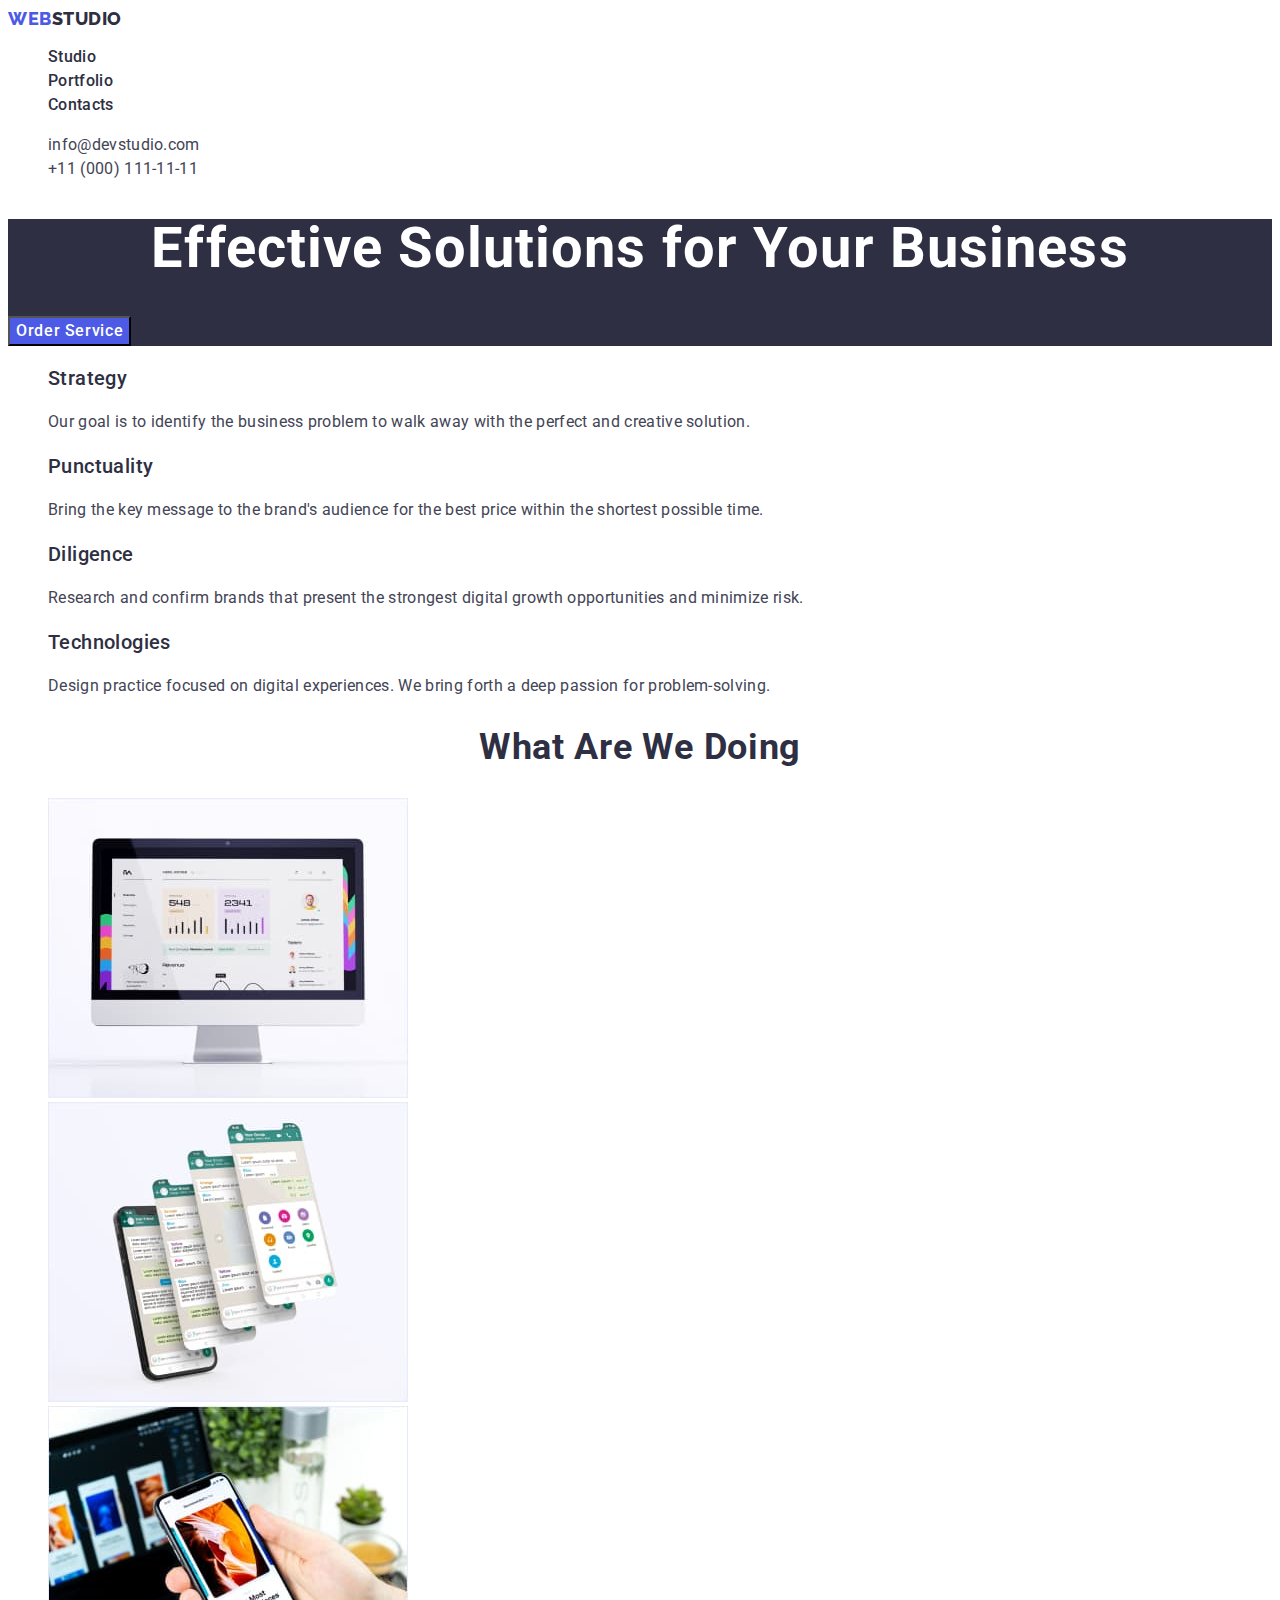
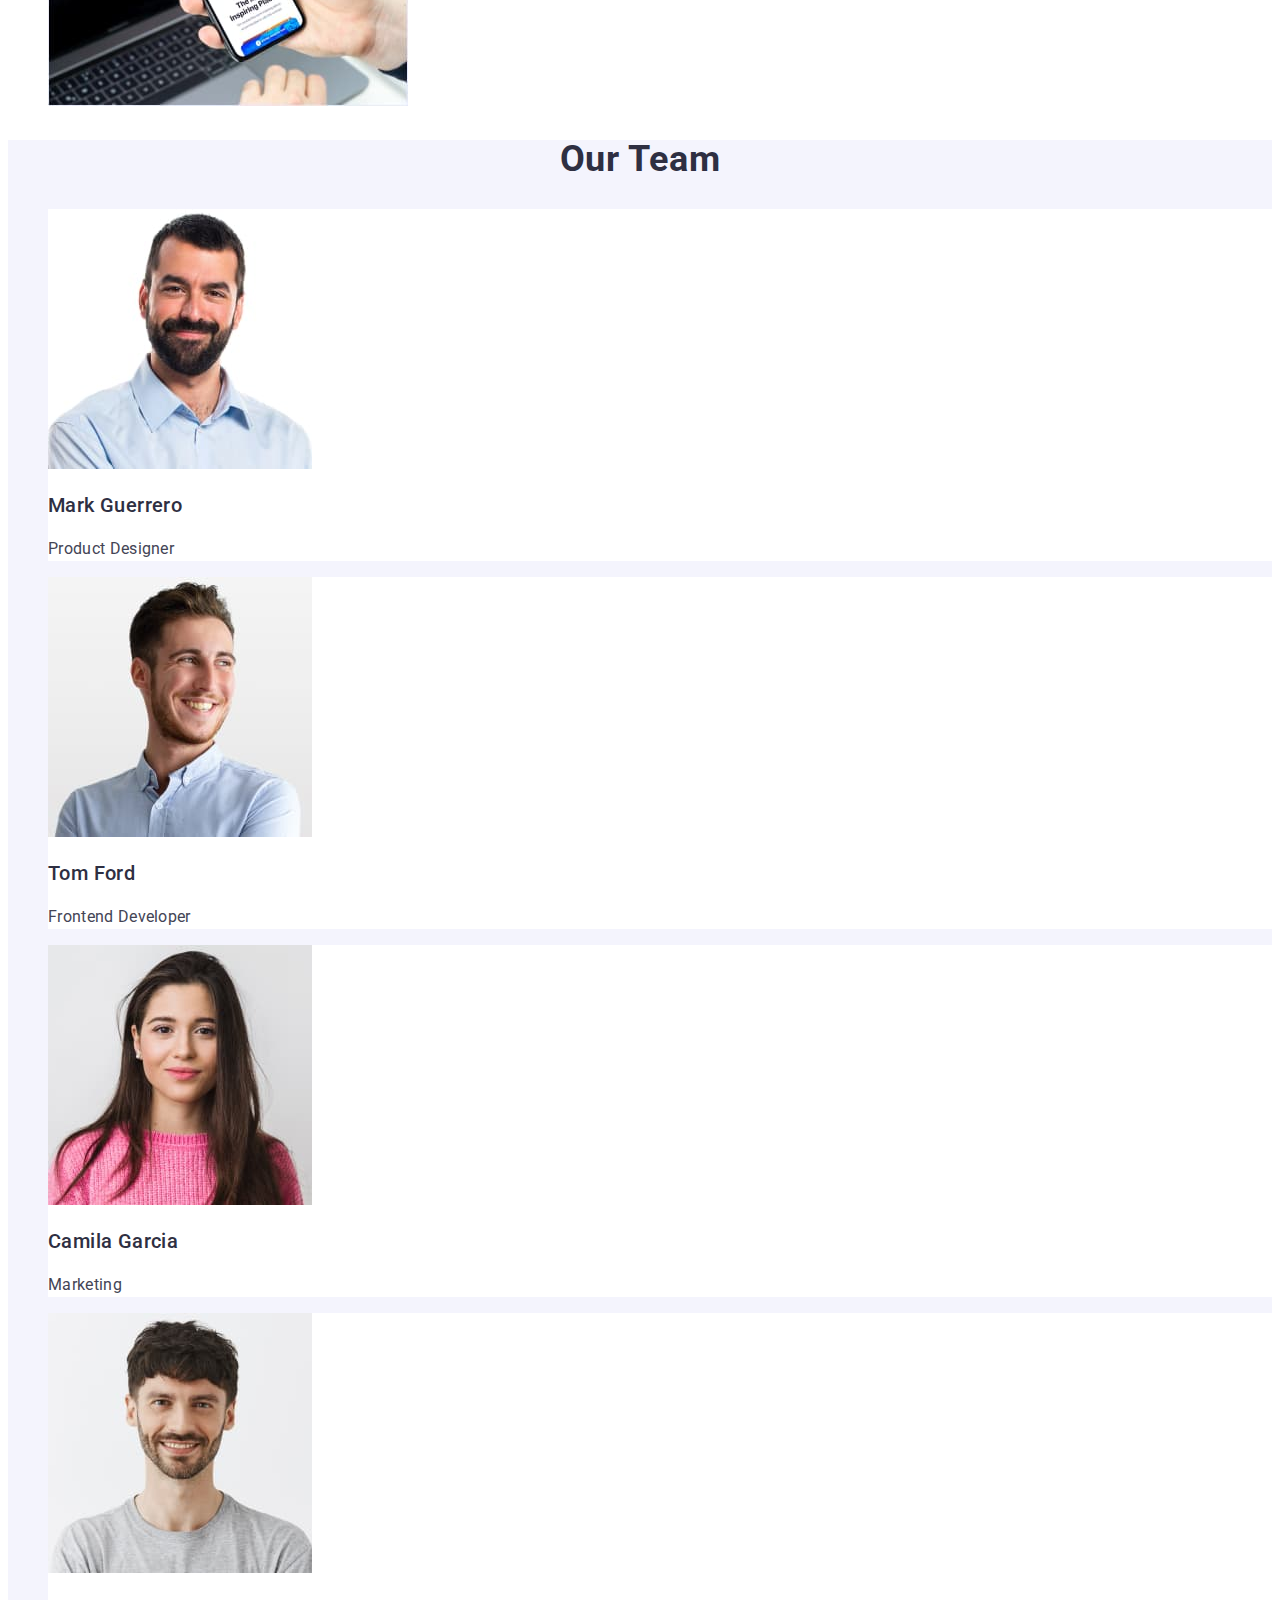
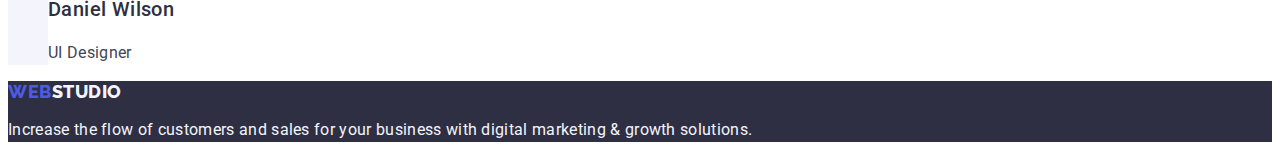
==== index.html @ 83c0170c "Initial commit" ====
<!DOCTYPE html>
<html lang="en">
  <head>
    <meta charset="UTF-8" />
    <meta name="viewport" content="width=device-width, initial-scale=1.0" />
    <title>Document</title>
    <link rel="preconnect" href="https://fonts.googleapis.com" />
    <link rel="preconnect" href="https://fonts.gstatic.com" crossorigin />
    <link
      href="https://fonts.googleapis.com/css2?family=Raleway:wght@800&family=Roboto:wght@400;500;700;900&display=swap"
      rel="stylesheet"
    />
    <link rel="stylesheet" href="./css/styles.css" />
  </head>
  <body>
    <!-- Header -->

    <header class="header">
      <nav class="page-nav">
        <a class="link logo" href="./index.html"
          >Web<span class="decor">Studio</span></a
        >
        <ul class="menu list">
          <li class="menu-item">
            <a class="menu-link link" href="./index.html">Studio</a>
          </li>
          <li class="menu-item">
            <a class="menu-link link" href="./portfolio.html">Portfolio</a>
          </li>
          <li class="menu-item">
            <a class="menu-link link" href="">Contacts</a>
          </li>
        </ul>
      </nav>
      <address class="contacts">
        <ul class="contacts list">
          <li class="contacts-item">
            <a class="contacts-link link" href="mailto:info@devstudio.com"
              >info@devstudio.com</a
            >
          </li>
          <li class="contacts-item">
            <a class="contacts-link link" href="tel:+110001111111"
              >+11 (000) 111-11-11</a
            >
          </li>
        </ul>
      </address>
    </header>

    <main>
      <!-- Hero -->

      <section class="hero">
        <h1 class="hero-title">Effective Solutions for Your Business</h1>
        <button class="button hero-button" type="button">Order Service</button>
      </section>

      <!-- Advantages -->

      <section class="advantages">
        <h2 hidden>Advantages</h2>
        <ul class="advantages-list list">
          <li class="advantages-item">
            <h3 class="advantages-title title">Strategy</h3>
            <p class="advantages-description description">
              Our goal is to identify the business problem to walk away with the
              perfect and creative solution.
            </p>
          </li>
          <li class="advantages-item">
            <h3 class="advantages-title title">Punctuality</h3>
            <p class="advantages-description description">
              Bring the key message to the brand's audience for the best price
              within the shortest possible time.
            </p>
          </li>
          <li class="advantages-item">
            <h3 class="advantages-title title">Diligence</h3>
            <p class="advantages-description description">
              Research and confirm brands that present the strongest digital
              growth opportunities and minimize risk.
            </p>
          </li>
          <li class="advantages-item">
            <h3 class="advantages-title title">Technologies</h3>
            <p class="advantages-description description">
              Design practice focused on digital experiences. We bring forth a
              deep passion for problem-solving.
            </p>
          </li>
        </ul>
      </section>

      <!-- Work -->

      <section class="work">
        <h2 class="work-title section-title">What are we doing</h2>
        <ul class="work-list list">
          <li class="work-item">
            <img
              class="work-image"
              src="./images/monitor.jpg"
              alt="monitor"
              width="360"
              height="300"
            />
          </li>
          <li class="work-item">
            <img
              class="work-image"
              src="./images/phone.jpg"
              alt="phone"
              width="360"
              height="300"
            />
          </li>
          <li class="work-item">
            <img
              class="work-image"
              src="./images/phone-laptop.jpg"
              alt="phone and laptop"
              width="360"
              height="300"
            />
          </li>
        </ul>
      </section>
      <!-- Team -->

      <section class="team">
        <h2 class="team-title section-title">Our Team</h2>
        <ul class="team-list list">
          <li class="team-item">
            <img
              src="./images/mark-guerrero.jpg"
              alt="man"
              width="264"
              height="260"
            />
            <h3 class="team-name title">Mark Guerrero</h3>
            <p class="team-position subtitle">Product Designer</p>
          </li>
          <li class="team-item">
            <img
              class="team-img"
              src="./images/tom-ford.jpg"
              alt="man"
              width="264"
              height="260"
            />
            <h3 class="team-name title">Tom Ford</h3>
            <p class="team-position subtitle">Frontend Developer</p>
          </li>
          <li class="team-item">
            <img
              class="team-img"
              src="./images/camila-garcia.jpg"
              alt="woman"
              width="264"
              height="260"
            />
            <h3 class="team-name title">Camila Garcia</h3>
            <p class="team-position subtitle">Marketing</p>
          </li>
          <li class="team-item">
            <img
              class="team-img"
              src="./images/daniel-wilson.jpg"
              alt="man"
              width="264"
              height="260"
            />
            <h3 class="team-name title">Daniel Wilson</h3>
            <p class="team-position subtitle">UI Designer</p>
          </li>
        </ul>
      </section>
    </main>

    <!-- Footer -->

    <footer class="footer">
      <a class="link logo logo-footer" href="./index.html"
        >Web<span class="decor">Studio</span></a
      >
      <p class="footer-description description">
        Increase the flow of customers and sales for your business with digital
        marketing & growth solutions.
      </p>
    </footer>
  </body>
</html>
---- css/styles.css ----
:root {
    --iris: #4D5AE5;
    --ocean: #404BBF;
    --navy-blue: #2E2F42;
    --slate: #434455;
    --white: #FFFFFF;
    --cloud: #F4F4FD;


}

.list {
    list-style: none;
}

.link {
    text-decoration: none;
}

body {
    font-family: 'Roboto', sans-serif;
    color: var(--slate);
    background-color: var(--white)
}

/* =====================  Common components  ================ */

.button {
    font-family: inherit;
    font-style: normal;
    font-weight: 500;
    font-size: 16px;
    line-height: 1.5;
    letter-spacing: 0.04em;
    color: var(--iris);
    background-color: var(--cloud);
    cursor: pointer;
}

.button:hover,
.button:focus {
    background-color: var(--ocean);
    color: var(--white);
}

.title {
    font-weight: 500;
    font-size: 20px;
    line-height: 1.2;
    letter-spacing: 0.02em;
    color: var(--navy-blue);
}

.subtitle,
.description {
    font-size: 16px;
    line-height: 1.5;
    letter-spacing: 0.02em;
    color: var(--slate)
}

.section-title {
    font-weight: 700;
    font-size: 36px;
    line-height: 1.11;
    letter-spacing: 0.02em;
    text-align: center;
    text-transform: capitalize;
    color: var(--navy-blue);

}

/* ======================  Header ===========================*/

.logo {
    font-family: 'Raleway', sans-serif;
    font-weight: 800;
    font-size: 18px;
    line-height: 1.17;
    letter-spacing: 0.03em;
    text-transform: uppercase;
    color: var(--iris)
}

.decor {
    color: var(--navy-blue);
}

.menu-link {
    font-style: normal;
    font-weight: 500;
    font-size: 16px;
    line-height: 1.5;
    letter-spacing: 0.02em;
    color: var(--navy-blue);
}

.menu-link:hover,
.menu-link:focus {
    color: var(--ocean)
}


.contacts {
    font-style: normal;
}

.contacts-link {
    font-size: 16px;
    line-height: 1.5;
    letter-spacing: 0.02em;
    color: var(--slate);
}

.contacts-link:hover,
.contacts-link:focus {
    color: var(--ocean)
}

/* ======================  Hero ===================== */
.hero {
    background-color: var(--navy-blue);
}

.hero-title {
    font-weight: 700;
    font-size: 56px;
    line-height: 1.07;
    letter-spacing: 0.02em;
    text-align: center;
    color: var(--white);
}

.hero-button {
    background-color: var(--iris);
    color: var(--white);
}


/* =======================  Advantages  ===================== */

/* ======================  Team  =========================== */
.team {
    background-color: var(--cloud);
}

.team-item {
    background-color: var(--white);
}

/* =======================  Work  ========================== */

/* ======================  Footer  ============================= */
.footer {
    background-color: var(--navy-blue);
}

.footer-description {
    color: var(--cloud);
}

.logo-footer .decor {
    color: var(--cloud);
}

/* ======================= Portfolio ========================== */
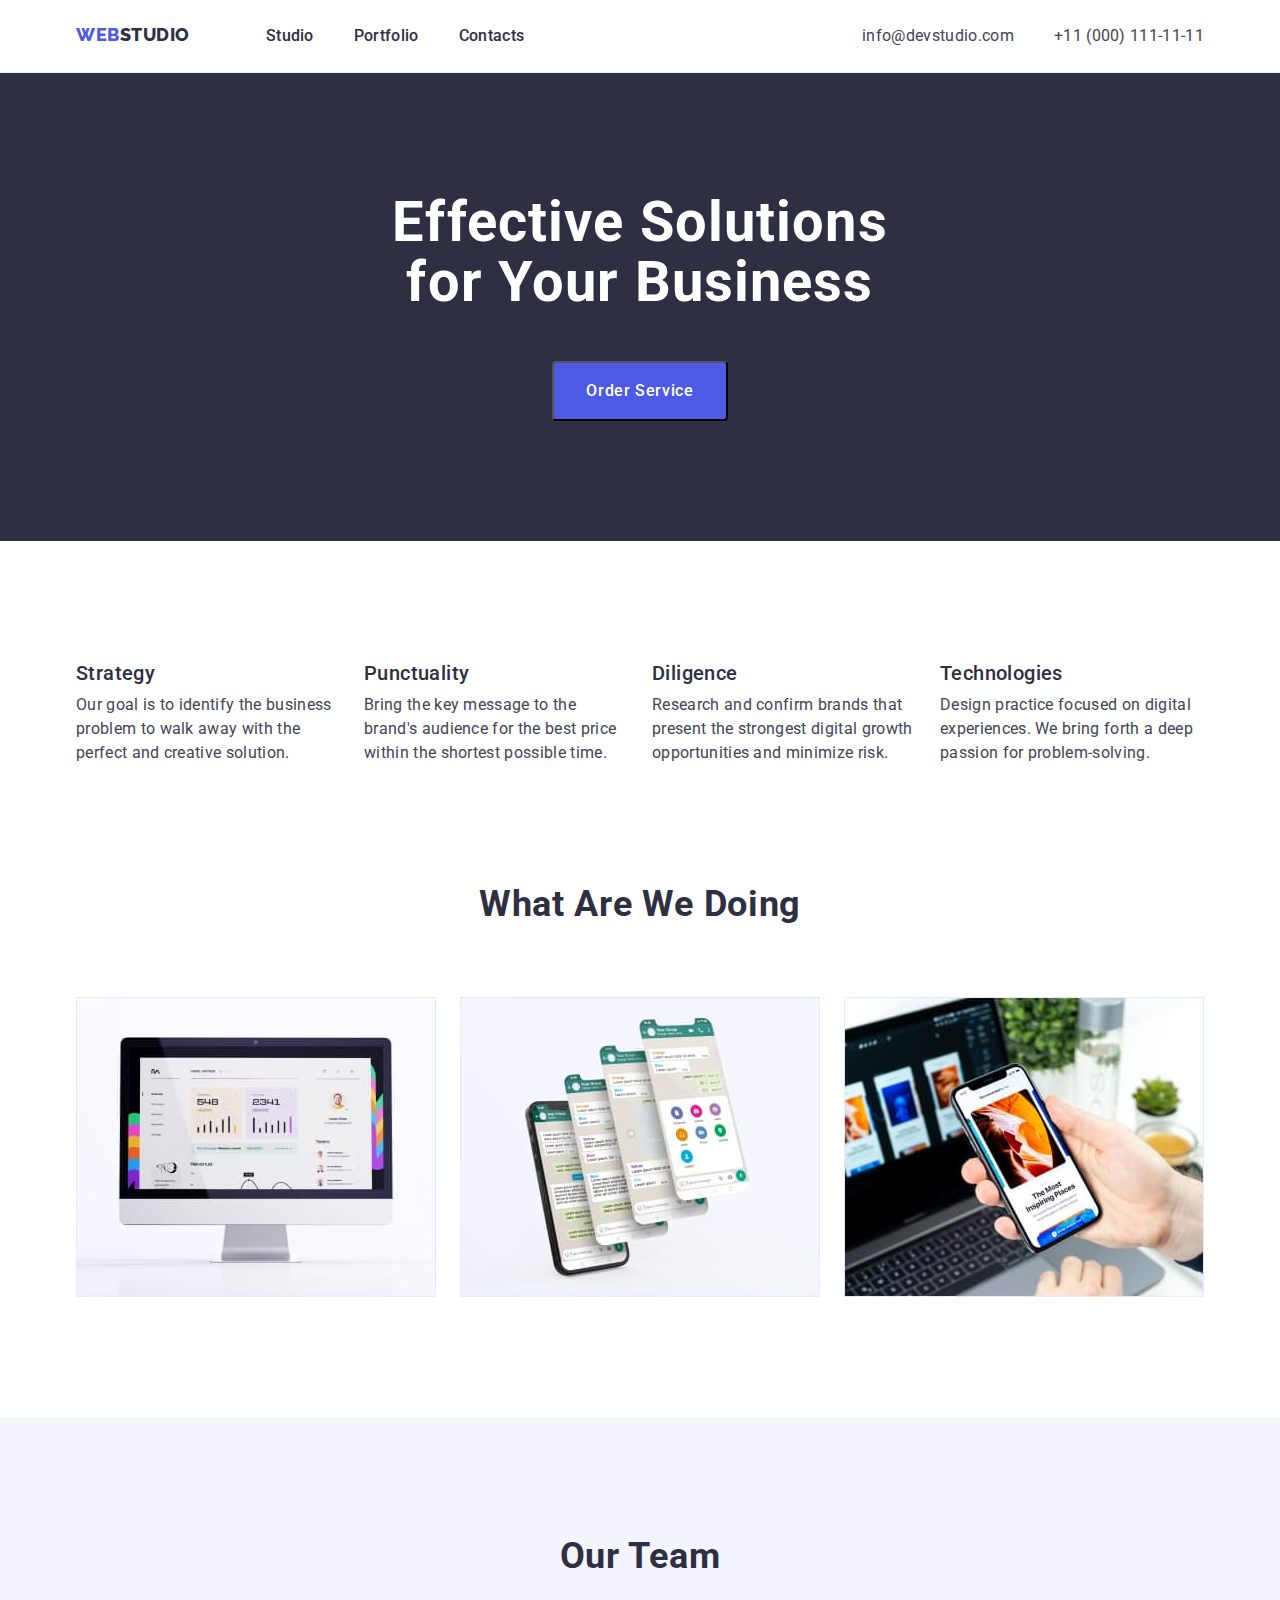
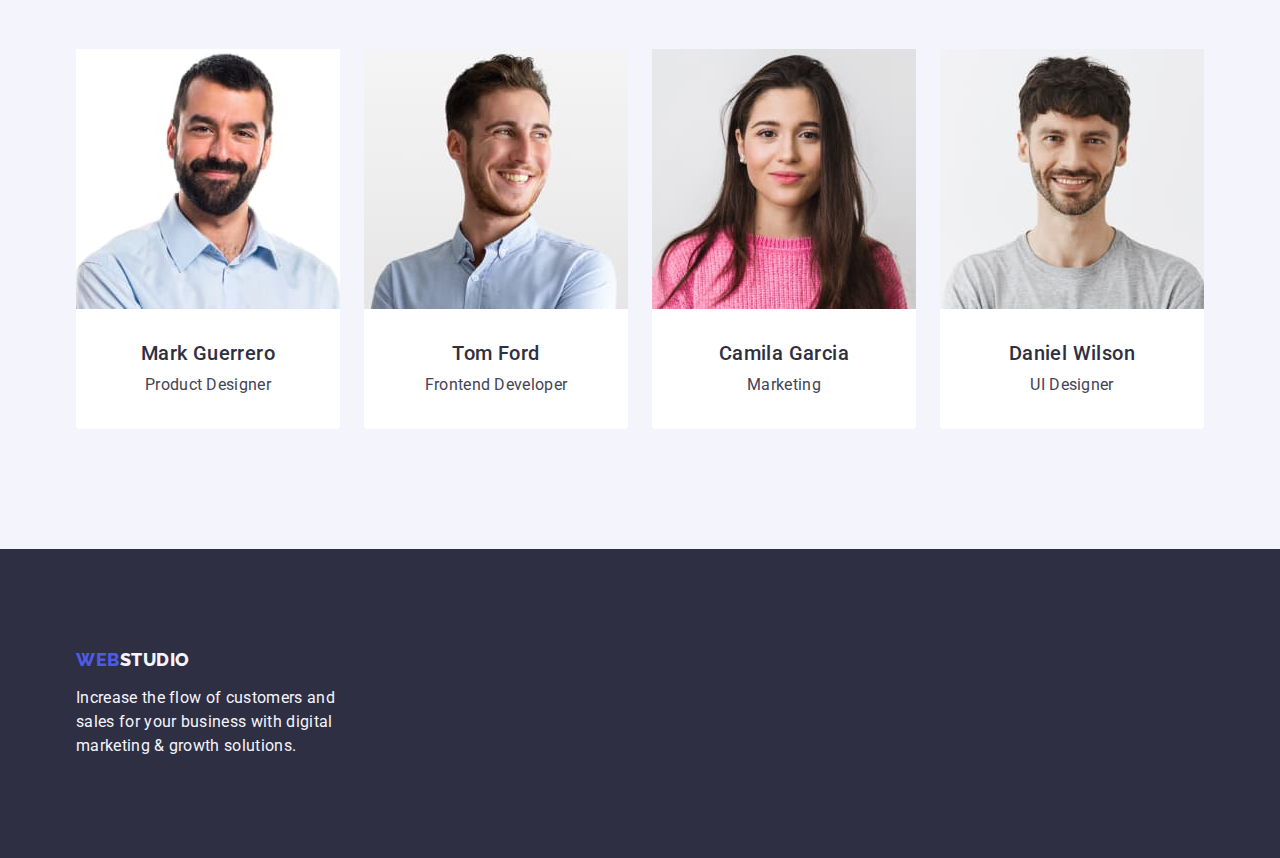
==== commit 64564d68: "added geometry" ====
--- a/index.html
+++ b/index.html
@@ -10,184 +10,221 @@
       href="https://fonts.googleapis.com/css2?family=Raleway:wght@800&family=Roboto:wght@400;500;700;900&display=swap"
       rel="stylesheet"
     />
+    <link
+      rel="stylesheet"
+      href="https://cdn.jsdelivr.net/npm/modern-normalize@2.0.0/modern-normalize.min.css"
+    />
     <link rel="stylesheet" href="./css/styles.css" />
   </head>
   <body>
-    <!-- Header -->
+    <!--Start Header -->
 
     <header class="header">
-      <nav class="page-nav">
-        <a class="link logo" href="./index.html"
-          >Web<span class="decor">Studio</span></a
-        >
-        <ul class="menu list">
-          <li class="menu-item">
-            <a class="menu-link link" href="./index.html">Studio</a>
-          </li>
-          <li class="menu-item">
-            <a class="menu-link link" href="./portfolio.html">Portfolio</a>
-          </li>
-          <li class="menu-item">
-            <a class="menu-link link" href="">Contacts</a>
-          </li>
-        </ul>
-      </nav>
-      <address class="contacts">
-        <ul class="contacts list">
-          <li class="contacts-item">
-            <a class="contacts-link link" href="mailto:info@devstudio.com"
-              >info@devstudio.com</a
-            >
-          </li>
-          <li class="contacts-item">
-            <a class="contacts-link link" href="tel:+110001111111"
-              >+11 (000) 111-11-11</a
-            >
-          </li>
-        </ul>
-      </address>
+      <div class="container flex-container">
+        <nav class="page-nav">
+          <a class="link logo" href="./index.html"
+            >Web<span class="decor">Studio</span></a
+          >
+          <ul class="menu list">
+            <li class="menu-item">
+              <a class="menu-link link" href="./index.html">Studio</a>
+            </li>
+            <li class="menu-item">
+              <a class="menu-link link" href="./portfolio.html">Portfolio</a>
+            </li>
+            <li class="menu-item">
+              <a class="menu-link link" href="">Contacts</a>
+            </li>
+          </ul>
+        </nav>
+        <address class="contacts">
+          <ul class="contacts list">
+            <li class="contacts-item">
+              <a class="contacts-link link" href="mailto:info@devstudio.com"
+                >info@devstudio.com</a
+              >
+            </li>
+            <li class="contacts-item">
+              <a class="contacts-link link" href="tel:+110001111111"
+                >+11 (000) 111-11-11</a
+              >
+            </li>
+          </ul>
+        </address>
+      </div>
     </header>
 
+    <!-- End Header -->
+
     <main>
-      <!-- Hero -->
-
-      <section class="hero">
+      <!--Start Hero -->
+
+      <section class="hero section">
         <h1 class="hero-title">Effective Solutions for Your Business</h1>
         <button class="button hero-button" type="button">Order Service</button>
       </section>
 
-      <!-- Advantages -->
-
-      <section class="advantages">
+      <!--End Hero -->
+
+      <!-- Start Advantages -->
+
+      <section class="advantages section">
         <h2 hidden>Advantages</h2>
-        <ul class="advantages-list list">
-          <li class="advantages-item">
-            <h3 class="advantages-title title">Strategy</h3>
-            <p class="advantages-description description">
-              Our goal is to identify the business problem to walk away with the
-              perfect and creative solution.
-            </p>
-          </li>
-          <li class="advantages-item">
-            <h3 class="advantages-title title">Punctuality</h3>
-            <p class="advantages-description description">
-              Bring the key message to the brand's audience for the best price
-              within the shortest possible time.
-            </p>
-          </li>
-          <li class="advantages-item">
-            <h3 class="advantages-title title">Diligence</h3>
-            <p class="advantages-description description">
-              Research and confirm brands that present the strongest digital
-              growth opportunities and minimize risk.
-            </p>
-          </li>
-          <li class="advantages-item">
-            <h3 class="advantages-title title">Technologies</h3>
-            <p class="advantages-description description">
-              Design practice focused on digital experiences. We bring forth a
-              deep passion for problem-solving.
-            </p>
-          </li>
-        </ul>
-      </section>
-
-      <!-- Work -->
-
-      <section class="work">
-        <h2 class="work-title section-title">What are we doing</h2>
-        <ul class="work-list list">
-          <li class="work-item">
-            <img
-              class="work-image"
-              src="./images/monitor.jpg"
-              alt="monitor"
-              width="360"
-              height="300"
-            />
-          </li>
-          <li class="work-item">
-            <img
-              class="work-image"
-              src="./images/phone.jpg"
-              alt="phone"
-              width="360"
-              height="300"
-            />
-          </li>
-          <li class="work-item">
-            <img
-              class="work-image"
-              src="./images/phone-laptop.jpg"
-              alt="phone and laptop"
-              width="360"
-              height="300"
-            />
-          </li>
-        </ul>
-      </section>
-      <!-- Team -->
-
-      <section class="team">
-        <h2 class="team-title section-title">Our Team</h2>
-        <ul class="team-list list">
-          <li class="team-item">
-            <img
-              src="./images/mark-guerrero.jpg"
-              alt="man"
-              width="264"
-              height="260"
-            />
-            <h3 class="team-name title">Mark Guerrero</h3>
-            <p class="team-position subtitle">Product Designer</p>
-          </li>
-          <li class="team-item">
-            <img
-              class="team-img"
-              src="./images/tom-ford.jpg"
-              alt="man"
-              width="264"
-              height="260"
-            />
-            <h3 class="team-name title">Tom Ford</h3>
-            <p class="team-position subtitle">Frontend Developer</p>
-          </li>
-          <li class="team-item">
-            <img
-              class="team-img"
-              src="./images/camila-garcia.jpg"
-              alt="woman"
-              width="264"
-              height="260"
-            />
-            <h3 class="team-name title">Camila Garcia</h3>
-            <p class="team-position subtitle">Marketing</p>
-          </li>
-          <li class="team-item">
-            <img
-              class="team-img"
-              src="./images/daniel-wilson.jpg"
-              alt="man"
-              width="264"
-              height="260"
-            />
-            <h3 class="team-name title">Daniel Wilson</h3>
-            <p class="team-position subtitle">UI Designer</p>
-          </li>
-        </ul>
-      </section>
+        <div class="container">
+          <ul class="advantages-list list">
+            <li class="advantages-item">
+              <h3 class="advantages-title title">Strategy</h3>
+              <p class="advantages-description description">
+                Our goal is to identify the business problem to walk away with
+                the perfect and creative solution.
+              </p>
+            </li>
+            <li class="advantages-item">
+              <h3 class="advantages-title title">Punctuality</h3>
+              <p class="advantages-description description">
+                Bring the key message to the brand's audience for the best price
+                within the shortest possible time.
+              </p>
+            </li>
+            <li class="advantages-item">
+              <h3 class="advantages-title title">Diligence</h3>
+              <p class="advantages-description description">
+                Research and confirm brands that present the strongest digital
+                growth opportunities and minimize risk.
+              </p>
+            </li>
+            <li class="advantages-item">
+              <h3 class="advantages-title title">Technologies</h3>
+              <p class="advantages-description description">
+                Design practice focused on digital experiences. We bring forth a
+                deep passion for problem-solving.
+              </p>
+            </li>
+          </ul>
+        </div>
+      </section>
+
+      <!-- End Advantages -->
+
+      <!--Start  Work -->
+
+      <section class="work section">
+        <div class="container">
+          <h2 class="work-title section-title">What are we doing</h2>
+          <ul class="work-list list">
+            <li class="work-item">
+              <img
+                class="work-image"
+                src="./images/monitor.jpg"
+                alt="monitor"
+                width="360"
+                height="300"
+              />
+            </li>
+            <li class="work-item">
+              <img
+                class="work-image"
+                src="./images/phone.jpg"
+                alt="phone"
+                width="360"
+                height="300"
+              />
+            </li>
+            <li class="work-item">
+              <img
+                class="work-image"
+                src="./images/phone-laptop.jpg"
+                alt="phone and laptop"
+                width="360"
+                height="300"
+              />
+            </li>
+          </ul>
+        </div>
+      </section>
+
+      <!--End  Work -->
+
+      <!-- Start Team -->
+
+      <section class="team section">
+        <div class="container">
+          <h2 class="team-title section-title">Our Team</h2>
+          <ul class="team-list list">
+            <li class="team-item">
+              <img
+                src="./images/mark-guerrero.jpg"
+                alt="man"
+                width="264"
+                height="260"
+              />
+              <div class="team-content">
+                <h3 class="team-name title">Mark Guerrero</h3>
+                <p class="team-position subtitle">Product Designer</p>
+              </div>
+            </li>
+            <li class="team-item">
+              <img
+                class="team-img"
+                src="./images/tom-ford.jpg"
+                alt="man"
+                width="264"
+                height="260"
+              />
+              <div class="team-content">
+                <h3 class="team-name title">Tom Ford</h3>
+                <p class="team-position subtitle">Frontend Developer</p>
+              </div>
+            </li>
+            <li class="team-item">
+              <img
+                class="team-img"
+                src="./images/camila-garcia.jpg"
+                alt="woman"
+                width="264"
+                height="260"
+              />
+              <div class="team-content">
+                <h3 class="team-name title">Camila Garcia</h3>
+                <p class="team-position subtitle">Marketing</p>
+              </div>
+            </li>
+            <li class="team-item">
+              <img
+                class="team-img"
+                src="./images/daniel-wilson.jpg"
+                alt="man"
+                width="264"
+                height="260"
+              />
+              <div class="team-content">
+                <h3 class="team-name title">Daniel Wilson</h3>
+                <p class="team-position subtitle">UI Designer</p>
+              </div>
+            </li>
+          </ul>
+        </div>
+      </section>
+
+      <!-- End Team -->
     </main>
 
-    <!-- Footer -->
+    <!-- Start Footer -->
 
     <footer class="footer">
-      <a class="link logo logo-footer" href="./index.html"
-        >Web<span class="decor">Studio</span></a
-      >
-      <p class="footer-description description">
-        Increase the flow of customers and sales for your business with digital
-        marketing & growth solutions.
-      </p>
+      <div class="container">
+        <div class="footer-content">
+          <a class="link logo logo-footer" href="./index.html"
+            >Web<span class="decor">Studio</span>
+          </a>
+          <p class="footer-description description">
+            Increase the flow of customers and sales for your business with
+            digital marketing & growth solutions.
+          </p>
+        </div>
+      </div>
     </footer>
+
+    <!-- End Footer -->
   </body>
 </html>
--- a/css/styles.css
+++ b/css/styles.css
@@ -5,8 +5,22 @@
     --slate: #434455;
     --white: #FFFFFF;
     --cloud: #F4F4FD;
-
-
+    --cornflower: #E7E9FC
+}
+
+h1, h2, h3, h4, h5, h6, p {
+    margin-top: 0;
+    margin-bottom: 0;
+}
+
+ul {
+    margin-top: 0;
+    margin-bottom: 0;
+    padding-left: 0;
+}
+
+img {
+    display: block;
 }
 
 .list {
@@ -23,7 +37,19 @@
     background-color: var(--white)
 }
 
-/* =====================  Common components  ================ */
+/* ===================== Start Common components  ============ */
+.container {
+    width: 1158px;
+    padding-left: 15px;
+    padding-right: 15px;
+    margin-left: auto;
+    margin-right: auto;
+}
+
+.section {
+    padding-top: 120px;
+    padding-bottom: 120px;
+}
 
 .button {
     font-family: inherit;
@@ -35,6 +61,7 @@
     color: var(--iris);
     background-color: var(--cloud);
     cursor: pointer;
+    border-radius: 4px;
 }
 
 .button:hover,
@@ -49,6 +76,8 @@
     line-height: 1.2;
     letter-spacing: 0.02em;
     color: var(--navy-blue);
+
+    margin-bottom: 8px;
 }
 
 .subtitle,
@@ -68,9 +97,24 @@
     text-transform: capitalize;
     color: var(--navy-blue);
 
-}
-
-/* ======================  Header ===========================*/
+    margin-bottom: 72px;
+
+}
+
+/* ===================== End Common components  ============= */
+
+/* ====================== Start Header =======================*/
+.header {
+    padding-top: 24px;
+    padding-bottom: 24px;
+    border-bottom: 1px solid var(--cornflower);
+}
+
+.flex-container {
+    display: flex;
+    justify-content: space-between;
+    align-items: center;
+}
 
 .logo {
     font-family: 'Raleway', sans-serif;
@@ -79,11 +123,26 @@
     line-height: 1.17;
     letter-spacing: 0.03em;
     text-transform: uppercase;
-    color: var(--iris)
+    color: var(--iris);
+
+    margin-right: 76px;
 }
 
 .decor {
     color: var(--navy-blue);
+}
+
+.page-nav {
+    display: flex;
+}
+
+.menu {
+    display: flex;
+
+}
+
+.menu-item:not(:last-child) {
+    margin-right: 40px;
 }
 
 .menu-link {
@@ -97,12 +156,18 @@
 
 .menu-link:hover,
 .menu-link:focus {
-    color: var(--ocean)
+    color: var(--ocean);
 }
 
 
 .contacts {
     font-style: normal;
+
+    display: flex;
+}
+
+.contacts-item:not(:last-child) {
+    margin-right: 40px;
 }
 
 .contacts-link {
@@ -114,53 +179,162 @@
 
 .contacts-link:hover,
 .contacts-link:focus {
-    color: var(--ocean)
-}
-
-/* ======================  Hero ===================== */
+    color: var(--ocean);
+}
+
+/* ====================== End Header =======================*/
+
+/* ====================== Start Hero ===================== */
 .hero {
     background-color: var(--navy-blue);
+    text-align: center;
 }
 
 .hero-title {
+    width: 496px;
+    margin-left: auto;
+    margin-right: auto;
+    margin-bottom: 48px;
+
     font-weight: 700;
     font-size: 56px;
     line-height: 1.07;
     letter-spacing: 0.02em;
-    text-align: center;
     color: var(--white);
 }
 
 .hero-button {
     background-color: var(--iris);
     color: var(--white);
-}
-
-
-/* =======================  Advantages  ===================== */
-
-/* ======================  Team  =========================== */
+
+    padding: 16px 32px;
+
+}
+
+/* ====================== End Hero ===================== */
+
+
+/* =====================  Start Advantages  ================= */
+.advantages-list {
+    display: flex;
+    flex-wrap: wrap;
+    gap: 24px;
+}
+
+.advantages-item {
+    width: calc((100% - 72px)/4);
+}
+
+/* =======================  End Advantages  ================= */
+.advantages {
+    padding-bottom: 60px;
+}
+
+
+/* ======================= Start Work  ======================= */
+.work {
+    padding-top: 60px;
+}
+
+.work-list {
+    display: flex;
+    flex-wrap: wrap;
+    gap: 24px
+}
+
+.work-item {
+    width: calc((100% - 48px)/3);
+}
+
+
+/* ======================= End  Work  ======================= */
+
+/* ====================== Start Team  ======================== */
 .team {
     background-color: var(--cloud);
 }
 
+.team-list {
+    display: flex;
+    flex-wrap: wrap;
+    gap: 24px
+}
+
 .team-item {
     background-color: var(--white);
-}
-
-/* =======================  Work  ========================== */
-
-/* ======================  Footer  ============================= */
+    border-radius: 0px 0px 4px 4px;
+    width: calc((100% - 72px)/4);
+}
+
+.team-content {
+    padding: 32px 16px;
+    text-align: center;
+}
+
+/* ====================== End Team  =========================== */
+
+/* ====================== Start Footer  ====================== */
 .footer {
     background-color: var(--navy-blue);
+    padding-top: 100px;
+    padding-bottom: 100px;
+}
+
+.footer-content {
+    width: 264px;
 }
 
 .footer-description {
     color: var(--cloud);
 }
 
+.logo-footer {
+    display: inline-flex;
+    margin-bottom: 16px;
+    margin-right: 0;
+}
+
 .logo-footer .decor {
     color: var(--cloud);
 }
 
-/* ======================= Portfolio ========================== */+/* ====================== End Footer  ======================== */
+
+/* ======================= Start Portfolio =================== */
+
+.portfolio {
+    padding-top: 96px;
+}
+
+.portfolio-filter {
+    display: flex;
+    justify-content: center;
+    gap: 24px;
+    margin-bottom: 72px;
+}
+
+.portfolio-filter .button {
+    padding: 12px 24px;
+    border: 1px solid var(--cornflower)
+}
+
+.portfolio-list {
+    display: flex;
+    flex-wrap: wrap;
+    row-gap: 48px;
+    column-gap: 24px;
+}
+
+.portfolio-item {
+    width: calc((100% - 48px)/3);
+
+
+}
+
+.portfolio-item-content {
+    padding: 32px 16px;
+    border: 1px solid var(--cornflower);
+    border-top: 0;
+}
+
+/* ======================= End Portfolio ====================== */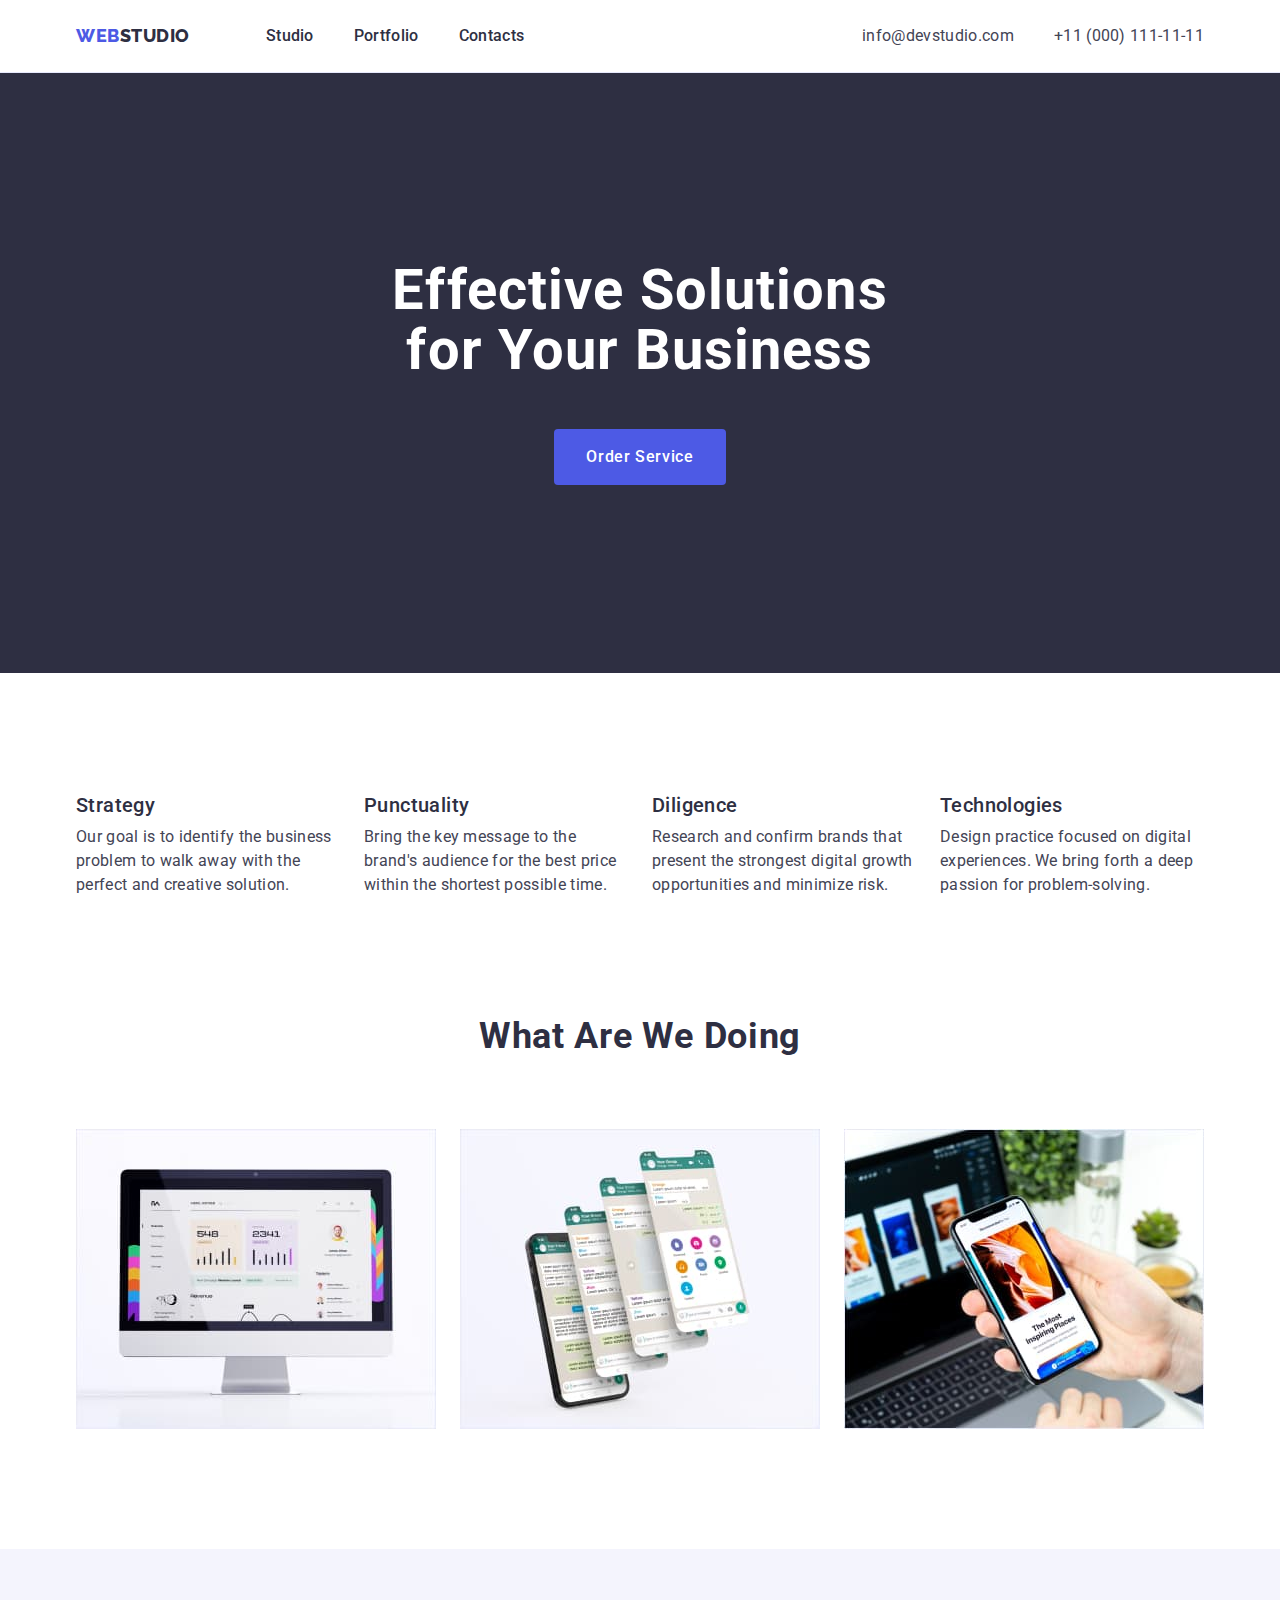
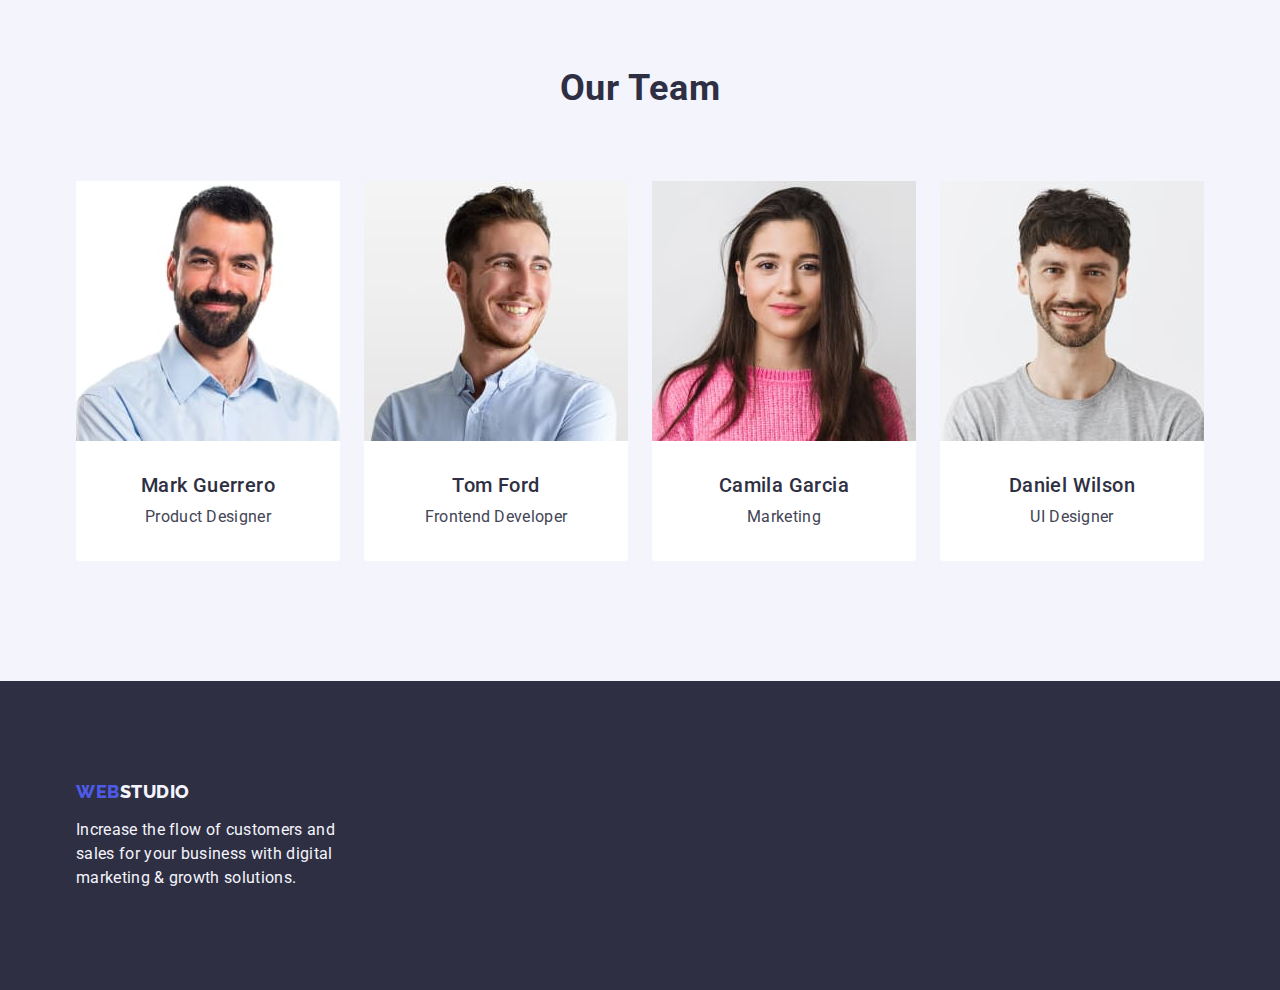
==== commit d2a68879: "some changes" ====
--- a/index.html
+++ b/index.html
@@ -60,8 +60,12 @@
       <!--Start Hero -->
 
       <section class="hero section">
-        <h1 class="hero-title">Effective Solutions for Your Business</h1>
-        <button class="button hero-button" type="button">Order Service</button>
+        <div class="container">
+          <h1 class="hero-title">Effective Solutions for Your Business</h1>
+          <button class="button hero-button" type="button">
+            Order Service
+          </button>
+        </div>
       </section>
 
       <!--End Hero -->
@@ -69,8 +73,9 @@
       <!-- Start Advantages -->
 
       <section class="advantages section">
-        <h2 hidden>Advantages</h2>
-        <div class="container">
+        <div class="container">
+          <h2 class="hidden">Advantages</h2>
+
           <ul class="advantages-list list">
             <li class="advantages-item">
               <h3 class="advantages-title title">Strategy</h3>
@@ -213,15 +218,13 @@
 
     <footer class="footer">
       <div class="container">
-        <div class="footer-content">
-          <a class="link logo logo-footer" href="./index.html"
-            >Web<span class="decor">Studio</span>
-          </a>
-          <p class="footer-description description">
-            Increase the flow of customers and sales for your business with
-            digital marketing & growth solutions.
-          </p>
-        </div>
+        <a class="link logo logo-footer" href="./index.html"
+          >Web<span class="decor">Studio</span>
+        </a>
+        <p class="footer-description description">
+          Increase the flow of customers and sales for your business with
+          digital marketing & growth solutions.
+        </p>
       </div>
     </footer>
 
--- a/css/styles.css
+++ b/css/styles.css
@@ -49,6 +49,17 @@
 .section {
     padding-top: 120px;
     padding-bottom: 120px;
+}
+
+.hidden {
+    position: absolute;
+    overflow: hidden;
+    clip: rect(0 0 0 0);
+    height: 1px;
+    width: 1px;
+    margin: -1px;
+    padding: 0;
+    border: 0;
 }
 
 .button {
@@ -62,12 +73,14 @@
     background-color: var(--cloud);
     cursor: pointer;
     border-radius: 4px;
+    border: none;
 }
 
 .button:hover,
 .button:focus {
     background-color: var(--ocean);
     color: var(--white);
+    border: 1px solid transparent;
 }
 
 .title {
@@ -134,6 +147,7 @@
 
 .page-nav {
     display: flex;
+    align-items: center;
 }
 
 .menu {
@@ -146,6 +160,8 @@
 }
 
 .menu-link {
+    padding-top: 24px;
+    padding-bottom: 24px;
     font-style: normal;
     font-weight: 500;
     font-size: 16px;
@@ -188,10 +204,11 @@
 .hero {
     background-color: var(--navy-blue);
     text-align: center;
+    padding: 188px 0;
 }
 
 .hero-title {
-    width: 496px;
+    max-width: 496px;
     margin-left: auto;
     margin-right: auto;
     margin-bottom: 48px;
@@ -206,7 +223,11 @@
 .hero-button {
     background-color: var(--iris);
     color: var(--white);
-
+    display: block;
+    min-width: 169px;
+    height: 56px;
+    margin-left: auto;
+    margin-right: auto;
     padding: 16px 32px;
 
 }
@@ -280,16 +301,13 @@
     padding-bottom: 100px;
 }
 
-.footer-content {
-    width: 264px;
-}
-
 .footer-description {
+    max-width: 264px;
     color: var(--cloud);
 }
 
 .logo-footer {
-    display: inline-flex;
+    display: inline-block;
     margin-bottom: 16px;
     margin-right: 0;
 }
